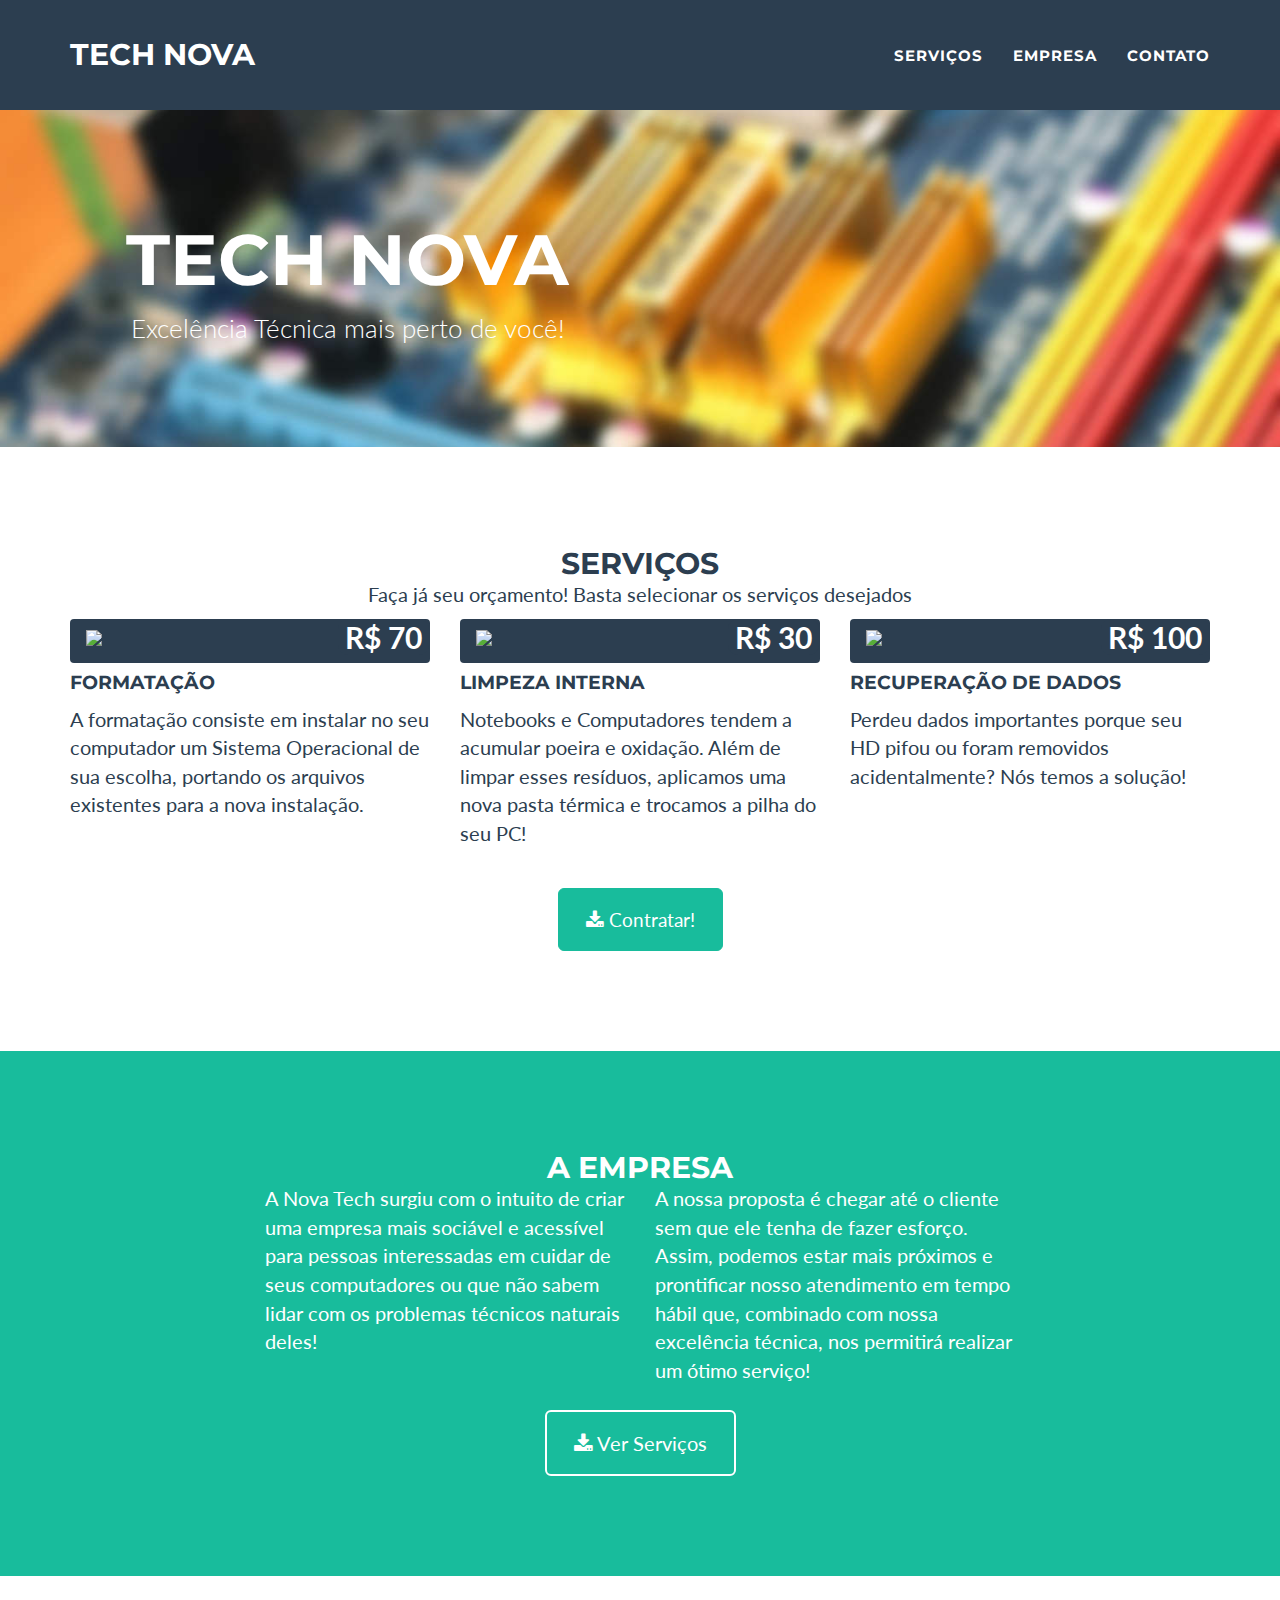
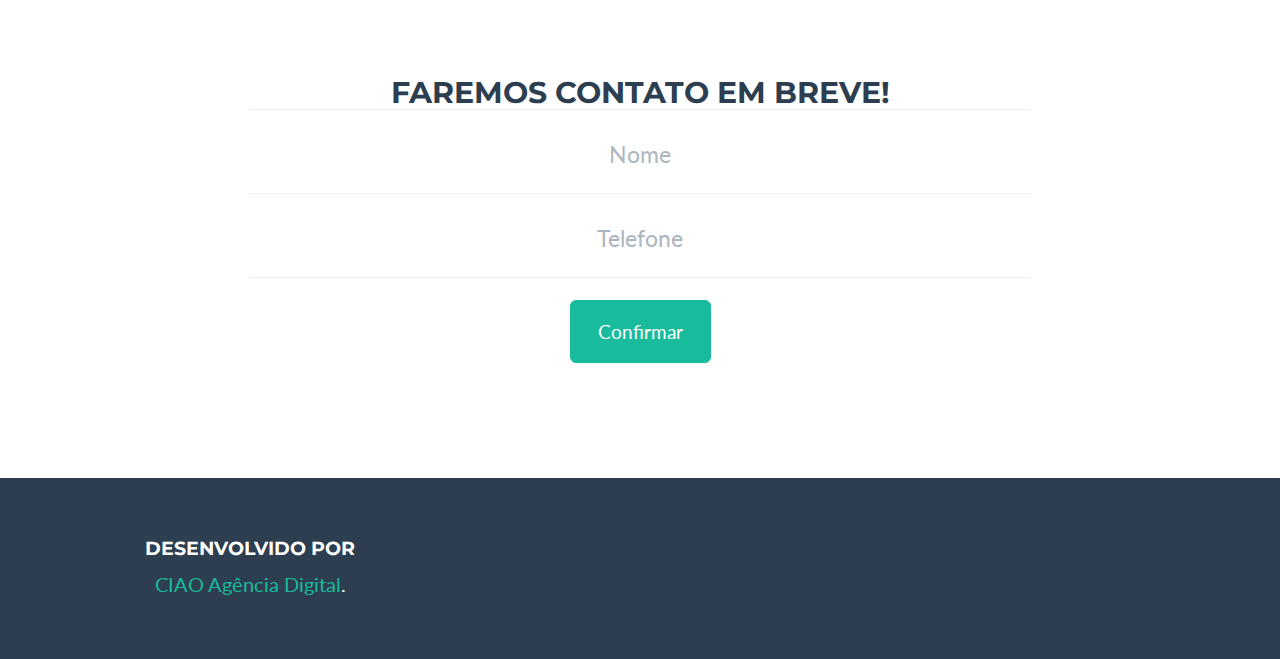
==== backup/2014/07/16/project-3/index.html @ e7b7fb6c "update" ====
<!DOCTYPE html>
<html>
    <head>
    <meta charset="utf-8">
    <meta http-equiv="X-UA-Compatible" content="IE=edge">
    <title>Recuperação de Dados</title>
    <meta name="viewport" content="width=device-width">
    <meta name="description" content="A Nova Tech surgiu com o intuito de criar uma empresa mais sociável e acessível para pessoas interessadas em cuidar de seus computadores ou que não sabem lidar com os problemas técnicos naturais deles!">
    <meta name="author" content="Natã Rafael">
    <link rel="canonical" href="https://rafaelnco.github.io/backup/2014/07/16/project-3/">
    <link rel="alternate" type="application/rss+xml" title="RSS" href="/feed.xml">
    <link rel="icon" type="image/gif" href="[data-uri]">
    <!-- Custom CSS & Bootstrap Core CSS - Uses Bootswatch Flatly Theme: http://bootswatch.com/flatly/ -->
    <link rel="stylesheet" href="/test/style.css">

    <!-- Google verification -->
    

    <!-- Bing Verification -->
    

    <!-- Custom Fonts -->
    <link rel="stylesheet" href="/test/css/font-awesome/css/font-awesome.min.css">
    <link href="//fonts.googleapis.com/css?family=Montserrat:400,700" rel="stylesheet" type="text/css">
    <link href="//fonts.googleapis.com/css?family=Lato:400,700,400italic,700italic" rel="stylesheet" type="text/css">

    <!-- HTML5 Shim and Respond.js IE8 support of HTML5 elements and media queries -->
    <!-- WARNING: Respond.js doesn't work if you view the page via file:// -->
    <!--[if lt IE 9]>
        <script src="https://oss.maxcdn.com/libs/html5shiv/3.7.0/html5shiv.js"></script>
        <script src="https://oss.maxcdn.com/libs/respond.js/1.4.2/respond.min.js"></script>
    <![endif]-->
</head>

    <body id="page-top" class="index">
       <!-- Navigation -->
    <nav class="navbar navbar-default navbar-fixed-top">
        <div class="container">
            <!-- Brand and toggle get grouped for better mobile display -->
            <div class="navbar-header page-scroll">
                <button type="button" class="navbar-toggle" data-toggle="collapse" data-target="#bs-example-navbar-collapse-1">
                    <span class="sr-only">Toggle navigation</span>
                    <span class="icon-bar"></span>
                    <span class="icon-bar"></span>
                    <span class="icon-bar"></span>
                </button>
                <a class="navbar-brand" href="#page-top">Tech Nova<span class="badge hidden">0</span></a>
            </div>

            <!-- Collect the nav links, forms, and other content for toggling -->
            <div class="collapse navbar-collapse" id="bs-example-navbar-collapse-1">
                <ul class="nav navbar-nav navbar-right">
                    <li class="hidden">
                        <a href="#page-top"></a>
                    </li>
                    <li class="page-scroll">
                        <a href="#portfolio">Serviços</a>
                    </li>
                    <li class="page-scroll">
                        <a href="#about">Empresa</a>
                    </li>
                    <li class="page-scroll">
                        <a href="#contact">Contato</a>
                    </li>
                </ul>
            </div>
            <!-- /.navbar-collapse -->
        </div>
        <!-- /.container-fluid -->
    </nav>
        <!-- Header -->
    <header>
        <div class="container">
            <div class="row">
                <div class="col-sm-6">
                    <object type="image/svg+xml" class="logo" data="img/logo.svg" alt="">
                    </object>
                    <div class="intro-text">
                        <h1 class="name">Tech Nova</h1>
                        <!-- <hr class="star-light"> -->
                        <span class="skills">Excelência Técnica mais perto de você!</span>
                    </div>
                </div>
            </div>
        </div>
    </header>
    
    <!-- Portfolio Grid Section -->
    <section id="portfolio">
        <div class="container">
            <div class="row">
                <div class="col-lg-12 text-center">
                    <h2>Serviços</h2>
                    <p>
                        Faça já seu orçamento! Basta selecionar os serviços desejados
                    </p>
                    <!-- <hr class="star-primary"> -->
                </div>
            </div>
            <div class="row">
                <div class="btn-group" data-toggle="buttons">
                    
                        <div class="col-sm-4 portfolio-item">
                            <label class="btn portfolio-link">
                                <input type="checkbox" autocomplete="off" onchange="updateBudget(this.checked,70)">
                                <img src="img/portfolio/cabin.png" class="img-responsive" alt="image-alt">
                                <span class="badge">
                                    R$ 70
                                </span>
                                <span class="badge badge-status">
                                    Selecionado
                                </span>
                            </label>
                            <h4>
                                Formatação
                            </h4>
                            <p>
                                A formatação consiste em instalar no seu computador um Sistema Operacional de sua escolha, portando os arquivos existentes para a nova instalação.
                            </p>
                        </div>
                    
                        <div class="col-sm-4 portfolio-item">
                            <label class="btn portfolio-link">
                                <input type="checkbox" autocomplete="off" onchange="updateBudget(this.checked,30)">
                                <img src="img/portfolio/cake.png" class="img-responsive" alt="image-alt">
                                <span class="badge">
                                    R$ 30
                                </span>
                                <span class="badge badge-status">
                                    Selecionado
                                </span>
                            </label>
                            <h4>
                                Limpeza Interna
                            </h4>
                            <p>
                                Notebooks e Computadores tendem a acumular poeira e oxidação. Além de limpar esses resíduos, aplicamos uma nova pasta térmica e trocamos a pilha do seu PC!
                            </p>
                        </div>
                    
                        <div class="col-sm-4 portfolio-item">
                            <label class="btn portfolio-link">
                                <input type="checkbox" autocomplete="off" onchange="updateBudget(this.checked,100)">
                                <img src="img/portfolio/circus.png" class="img-responsive" alt="image-alt">
                                <span class="badge">
                                    R$ 100
                                </span>
                                <span class="badge badge-status">
                                    Selecionado
                                </span>
                            </label>
                            <h4>
                                Recuperação de Dados
                            </h4>
                            <p>
                                Perdeu dados importantes porque seu HD pifou ou foram removidos acidentalmente? Nós temos a solução!
                            </p>
                        </div>
                    
                </div>
            </div>
                <div class="col-lg-8 col-lg-offset-2 text-center page-scroll">
                    <a href="#contact" class="btn btn-lg btn-success">
                        <i class="fa fa-download"></i> Contratar!
                    </a>
                </div>
        </div>
    </section>
     <!-- About Section -->
    <section class="success" id="about">
        <div class="container">
            <div class="row">
                <div class="col-lg-12 text-center">
                    <h2>A Empresa</h2>
                    <!-- <hr class="star-light"> -->
                </div>
            </div>
            <div class="row">
                <div class="col-lg-4 col-lg-offset-2">
                    <p>A Nova Tech surgiu com o intuito de criar uma empresa mais sociável e acessível para pessoas interessadas em cuidar de seus computadores ou que não sabem lidar com os problemas técnicos naturais deles!</p>
                </div>
                <div class="col-lg-4">
                    <p>A nossa proposta é chegar até o cliente sem que ele tenha de fazer esforço. Assim, podemos estar mais próximos e prontificar nosso atendimento em tempo hábil que, combinado com nossa excelência técnica, nos permitirá realizar um ótimo serviço!</p>
                </div>
                <div class="col-lg-8 col-lg-offset-2 text-center  page-scroll">
                    <a href="#portfolio" class="btn btn-lg btn-outline">
                        <i class="fa fa-download"></i> Ver Serviços
                    </a>
                </div>
            </div>
        </div>
    </section>

    
     <!-- Contact Section -->
    <section id="contact">
        <div class="container">
            <div class="row">
                <div class="col-lg-12 text-center">
                    <h2>Faremos contato em breve!</h2>
                    <!-- <hr class="star-primary"> -->
                </div>
            </div>
            <div class="row">
                <div class="col-lg-8 col-lg-offset-2">
                    <!-- To configure the contact form email address, go to mail/contact_me.php and update the email address in the PHP file on line 19. -->
                    <!-- The form should work on most web servers, but if the form is not working you may need to configure your web server differently. -->
                    <form name="sentMessage" id="contactForm" novalidate>
                        <div class="row control-group">
                            <div class="form-group col-xs-12 floating-label-form-group controls">
                                <label>Nome</label>
                                <input type="text" class="form-control" placeholder="Nome" id="name" required data-validation-required-message="Por favor, informe seu nome">
                                <p class="help-block text-danger"></p>
                            </div>
                        </div>
                        <!-- <div class="row control-group">
                            <div class="form-group col-xs-12 floating-label-form-group controls">
                                <label>Email Address</label>
                                <input type="email" class="form-control" placeholder="Email Address" id="email" required data-validation-required-message="Please enter your email address.">
                                <p class="help-block text-danger"></p>
                            </div>
                        </div> -->
                        <div class="row control-group">
                            <div class="form-group col-xs-12 floating-label-form-group controls">
                                <label>Telefone</label>
                                <input type="tel" class="form-control" placeholder="Telefone" id="phone" required data-validation-required-message="Por favor, informe seu número de telefone">
                                <p class="help-block text-danger"></p>
                            </div>
                        </div>
                        <!-- <div class="row control-group">
                            <div class="form-group col-xs-12 floating-label-form-group controls">
                                <label>Message</label>
                                <textarea rows="5" class="form-control" placeholder="Message" id="message" required data-validation-required-message="Please enter a message."></textarea>
                                <p class="help-block text-danger"></p>
                            </div>
                        </div> -->
                        <br>
                        <div id="success"></div>
                        <div class="row">
                            <div class="form-group col-xs-12">
                                <button type="submit" class="btn btn-success btn-lg">Confirmar</button>
                            </div>
                        </div>
                    </form>
                </div>
            </div>
        </div>
    </section>
    

        <!-- Footer -->
    <footer class="text-center">
        <div class="footer-above">
            <div class="container">
                <div class="row">
                    <!-- <div class="footer-col col-md-4">
                        <h3></h3>
                        <p>
                            
                        </p>
                    </div> -->
                    <!-- <div class="footer-col col-md-4">
                        <h3></h3>
                        <ul class="list-inline">
                            
                        </ul>
                    </div> -->
                    <div class="footer-col col-md-4">
                        <h4>Desenvolvido por</h4>
                        <p><a href="http://ciaoagenciadigital.com">CIAO Agência Digital</a>.</p>
                    </div>
                </div>
            </div>
        </div>
        <!-- <div class="footer-below">
            <div class="container">
                <div class="row">
                    <div class="col-lg-12">
                        Copyright &copy;  2016
                    </div>
                </div>
            </div>
        </div> -->
    </footer>

    <!-- Scroll to Top Button (Only visible on small and extra-small screen sizes) -->
    <div class="scroll-top page-scroll visible-xs visible-sm">
        <a class="btn btn-primary" href="#page-top">
            <i class="fa fa-chevron-up"></i>
        </a>
    </div>

     <!-- Portfolio Modals -->
 
    <div class="portfolio-modal modal fade" id="portfolioModal-1" tabindex="-1" role="dialog" aria-hidden="true">
        <div class="modal-content">
            <div class="close-modal" data-dismiss="modal">
                <div class="lr">
                    <div class="rl">
                    </div>
                </div>
            </div>
            <div class="container">
                <div class="row">
                    <div class="col-lg-8 col-lg-offset-2">
                        <div class="modal-body">
                            <h2>Formatação</h2>
                            <hr class="star-primary">
                            <img src="img/portfolio/cabin.png" class="img-responsive img-centered" alt="image-alt">
                            <p>A formatação consiste em instalar no seu computador um Sistema Operacional de sua escolha, portando os arquivos existentes para a nova instalação.</p>
                            <ul class="list-inline item-details">
                                <li>Client:
                                    <strong><a href="http://startbootstrap.com">Start Bootstrap</a>
                                    </strong>
                                </li>
                                <li>Date:
                                    <strong><a href="http://startbootstrap.com">April 2014</a>
                                    </strong>
                                </li>
                                <li>Service:
                                    <strong><a href="http://startbootstrap.com">Web Development</a>
                                    </strong>
                                </li>
                            </ul>
                            <button type="button" class="btn btn-default" data-dismiss="modal"><i class="fa fa-times"></i> Close</button>
                        </div>
                    </div>
                </div>
            </div>
        </div>
    </div>

    <div class="portfolio-modal modal fade" id="portfolioModal-2" tabindex="-1" role="dialog" aria-hidden="true">
        <div class="modal-content">
            <div class="close-modal" data-dismiss="modal">
                <div class="lr">
                    <div class="rl">
                    </div>
                </div>
            </div>
            <div class="container">
                <div class="row">
                    <div class="col-lg-8 col-lg-offset-2">
                        <div class="modal-body">
                            <h2>Limpeza Interna</h2>
                            <hr class="star-primary">
                            <img src="img/portfolio/cake.png" class="img-responsive img-centered" alt="image-alt">
                            <p>Notebooks e Computadores tendem a acumular poeira e oxidação. Além de limpar esses resíduos, aplicamos uma nova pasta térmica e trocamos a pilha do seu PC!</p>
                            <ul class="list-inline item-details">
                                <li>Client:
                                    <strong><a href="http://startbootstrap.com">Start Bootstrap</a>
                                    </strong>
                                </li>
                                <li>Date:
                                    <strong><a href="http://startbootstrap.com">April 2014</a>
                                    </strong>
                                </li>
                                <li>Service:
                                    <strong><a href="http://startbootstrap.com">Web Development</a>
                                    </strong>
                                </li>
                            </ul>
                            <button type="button" class="btn btn-default" data-dismiss="modal"><i class="fa fa-times"></i> Close</button>
                        </div>
                    </div>
                </div>
            </div>
        </div>
    </div>

    <div class="portfolio-modal modal fade" id="portfolioModal-3" tabindex="-1" role="dialog" aria-hidden="true">
        <div class="modal-content">
            <div class="close-modal" data-dismiss="modal">
                <div class="lr">
                    <div class="rl">
                    </div>
                </div>
            </div>
            <div class="container">
                <div class="row">
                    <div class="col-lg-8 col-lg-offset-2">
                        <div class="modal-body">
                            <h2>Recuperação de Dados</h2>
                            <hr class="star-primary">
                            <img src="img/portfolio/circus.png" class="img-responsive img-centered" alt="image-alt">
                            <p>Perdeu dados importantes porque seu HD pifou ou foram removidos acidentalmente? Nós temos a solução!</p>
                            <ul class="list-inline item-details">
                                <li>Client:
                                    <strong><a href="http://startbootstrap.com">Start Bootstrap</a>
                                    </strong>
                                </li>
                                <li>Date:
                                    <strong><a href="http://startbootstrap.com">April 2014</a>
                                    </strong>
                                </li>
                                <li>Service:
                                    <strong><a href="http://startbootstrap.com">Backup</a>
                                    </strong>
                                </li>
                            </ul>
                            <button type="button" class="btn btn-default" data-dismiss="modal"><i class="fa fa-times"></i> Close</button>
                        </div>
                    </div>
                </div>
            </div>
        </div>
    </div>

     <!-- jQuery Version 1.11.0a -->
    <script src="/test/js/jquery-1.11.0.js "></script>

    <!-- Bootstrap Core JavaScript -->
    <script src="/test/js/bootstrap.min.js "></script>

    <!-- Plugin JavaScript -->
    <script src="/test/js/jquery.easing.min.js "></script>
    <script src="/test/js/classie.js "></script>
    <script src="/test/js/cbpAnimatedHeader.js "></script>

    <!-- Contact Form JavaScript -->
    <script src="/test/js/jqBootstrapValidation.js "></script>
    
    <script src="/test/js/contact_me_static.js "></script>
    

    <!-- Custom Theme JavaScript -->
    <script src="/test/js/freelancer.js "></script>

    

    </body>
</html>
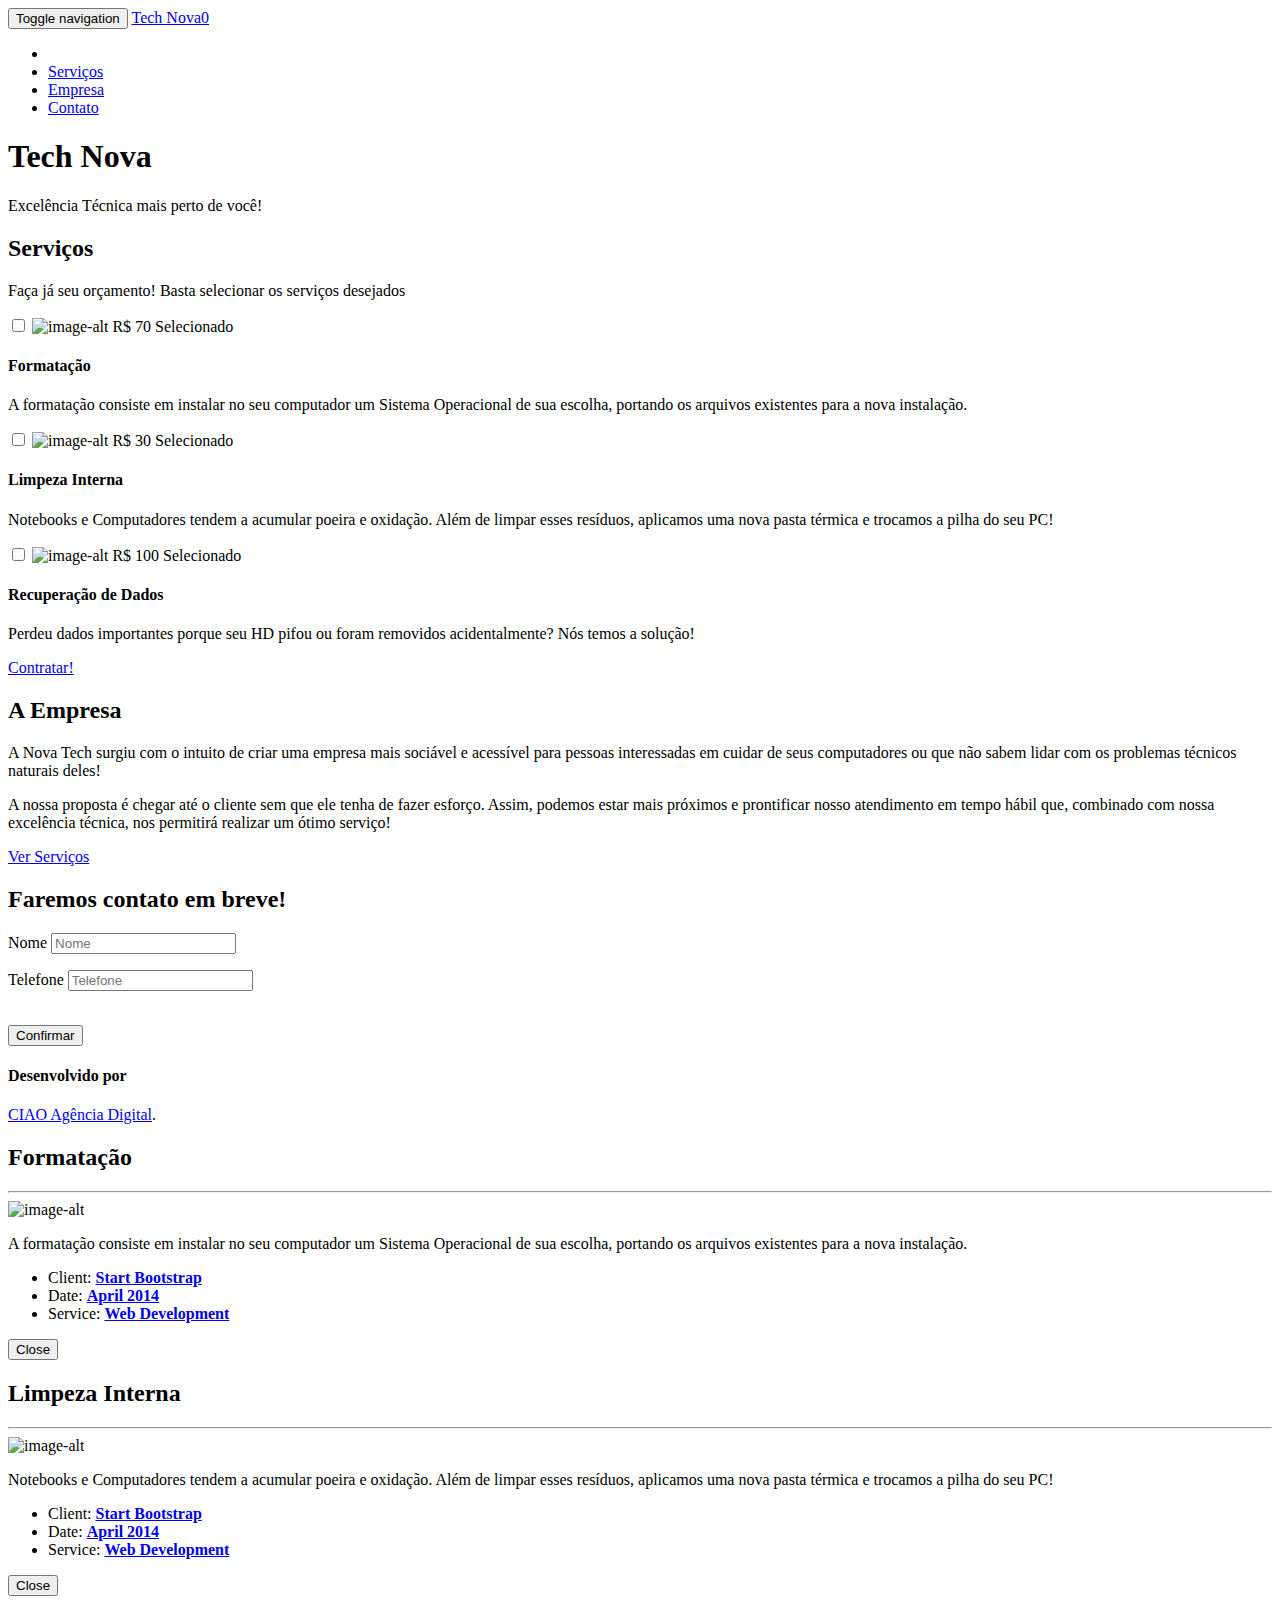
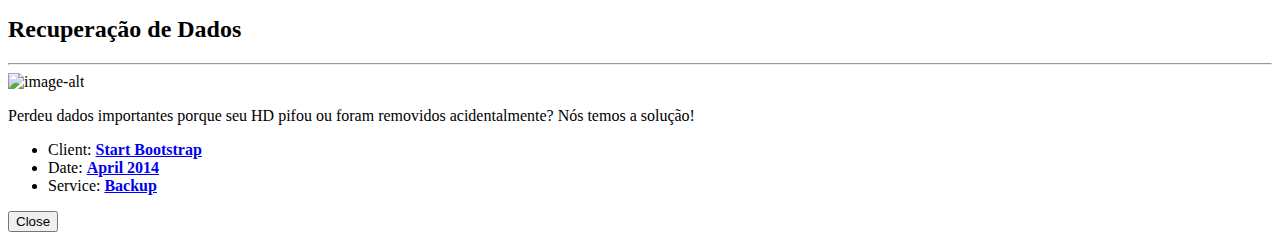
==== commit e7b8089b: "update" ====
--- a/backup/2014/07/16/project-3/index.html
+++ b/backup/2014/07/16/project-3/index.html
@@ -21,7 +21,7 @@
         tOLFP7MH6+WcEfQLfij//DCR9Fld4c7ELcCQObgmqivctJz1ipwQNfhVHqVHXkvpl7Fr4hprvVFs
         jWg/BhI2vghuSXuvVpOl0rIjswR3sVjK1N9plJF1XmqvXQAAAABJRU5ErkJggg==">
     <!-- Custom CSS & Bootstrap Core CSS - Uses Bootswatch Flatly Theme: http://bootswatch.com/flatly/ -->
-    <link rel="stylesheet" href="/test/style.css">
+    <link rel="stylesheet" href="style.css">
 
     <!-- Google verification -->
     
@@ -30,7 +30,7 @@
     
 
     <!-- Custom Fonts -->
-    <link rel="stylesheet" href="/test/css/font-awesome/css/font-awesome.min.css">
+    <link rel="stylesheet" href="css/font-awesome/css/font-awesome.min.css">
     <link href="//fonts.googleapis.com/css?family=Montserrat:400,700" rel="stylesheet" type="text/css">
     <link href="//fonts.googleapis.com/css?family=Lato:400,700,400italic,700italic" rel="stylesheet" type="text/css">
 
@@ -417,24 +417,24 @@
     </div>
 
      <!-- jQuery Version 1.11.0a -->
-    <script src="/test/js/jquery-1.11.0.js "></script>
+    <script src="js/jquery-1.11.0.js "></script>
 
     <!-- Bootstrap Core JavaScript -->
-    <script src="/test/js/bootstrap.min.js "></script>
+    <script src="js/bootstrap.min.js "></script>
 
     <!-- Plugin JavaScript -->
-    <script src="/test/js/jquery.easing.min.js "></script>
-    <script src="/test/js/classie.js "></script>
-    <script src="/test/js/cbpAnimatedHeader.js "></script>
+    <script src="js/jquery.easing.min.js "></script>
+    <script src="js/classie.js "></script>
+    <script src="js/cbpAnimatedHeader.js "></script>
 
     <!-- Contact Form JavaScript -->
-    <script src="/test/js/jqBootstrapValidation.js "></script>
-    
-    <script src="/test/js/contact_me_static.js "></script>
+    <script src="js/jqBootstrapValidation.js "></script>
+    
+    <script src="js/contact_me_static.js "></script>
     
 
     <!-- Custom Theme JavaScript -->
-    <script src="/test/js/freelancer.js "></script>
+    <script src="js/freelancer.js "></script>
 
     
 
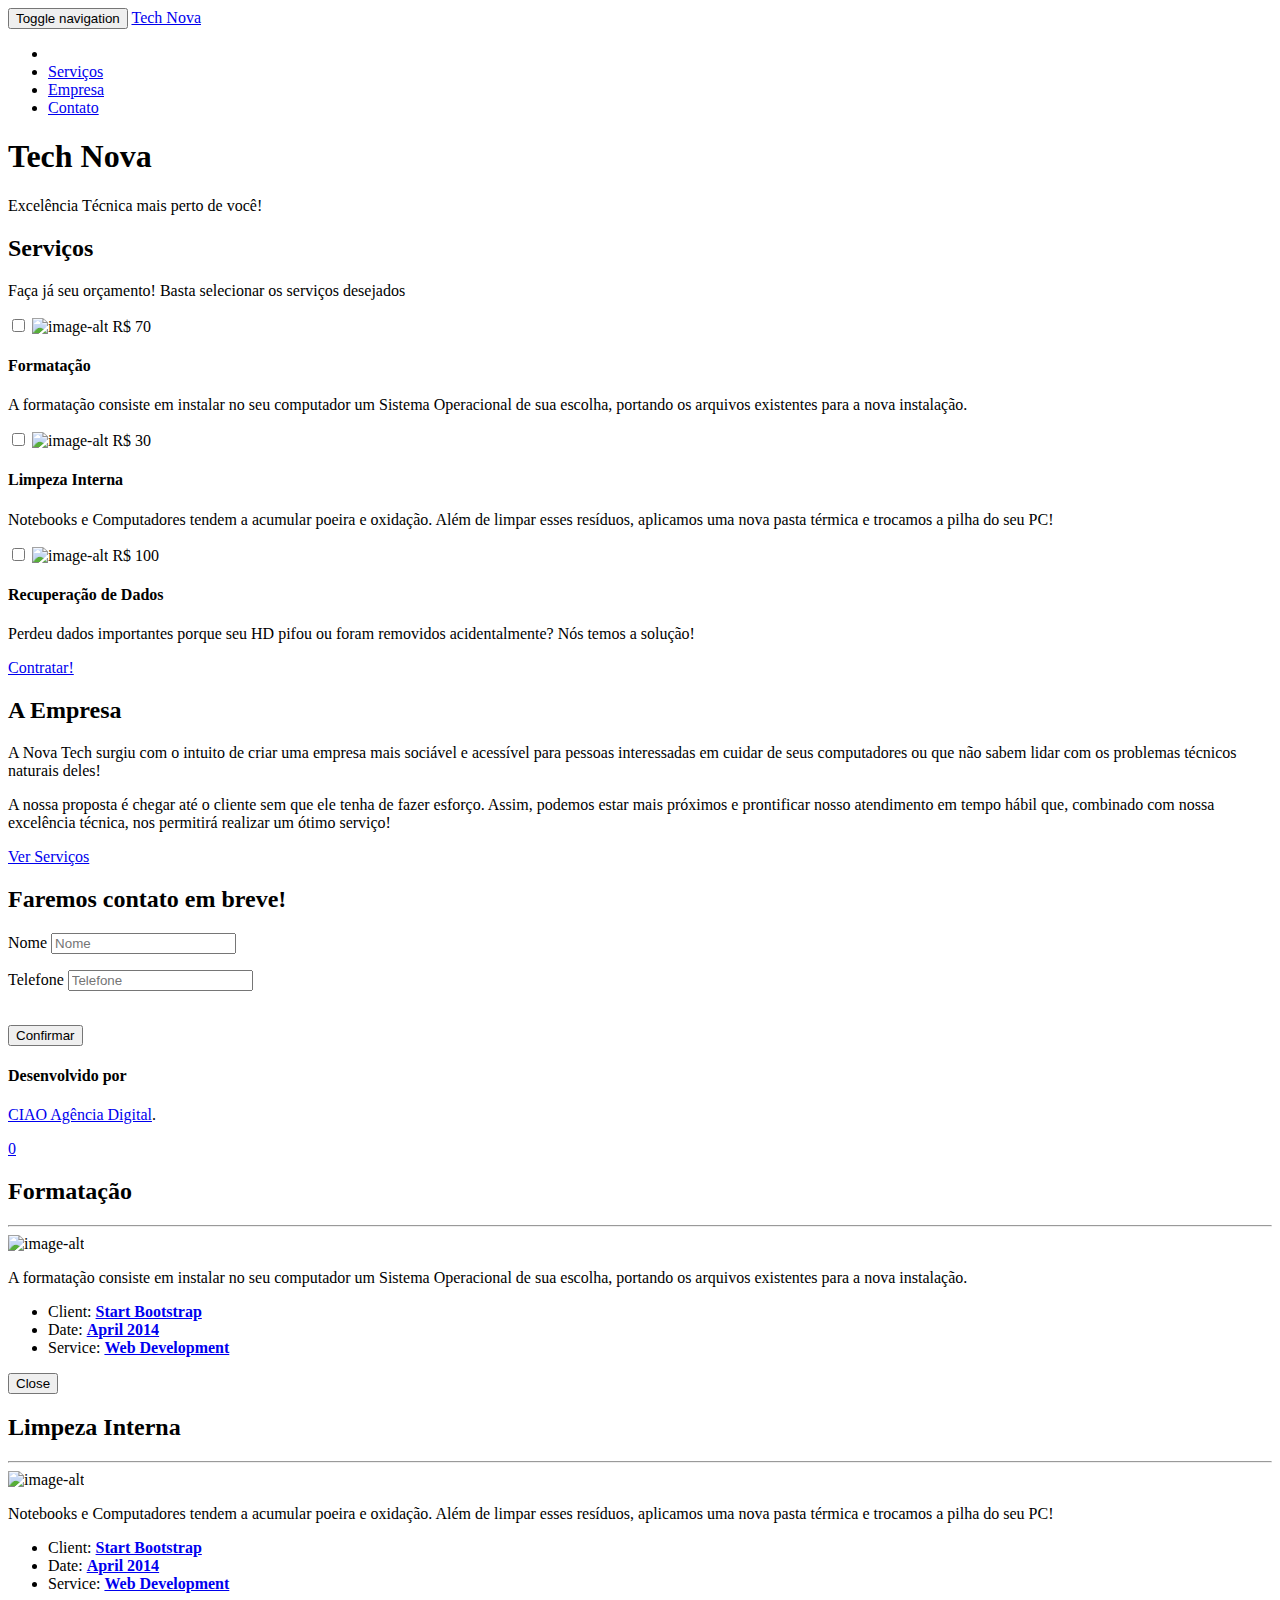
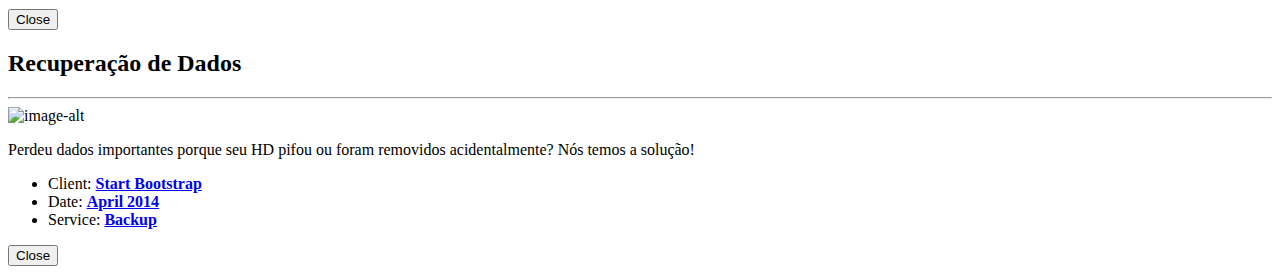
==== commit cb2185db: "update" ====
--- a/backup/2014/07/16/project-3/index.html
+++ b/backup/2014/07/16/project-3/index.html
@@ -54,7 +54,7 @@
                     <span class="icon-bar"></span>
                     <span class="icon-bar"></span>
                 </button>
-                <a class="navbar-brand" href="#page-top">Tech Nova<span class="badge hidden">0</span></a>
+                <a class="navbar-brand" href="#page-top">Tech Nova</a>
             </div>
 
             <!-- Collect the nav links, forms, and other content for toggling -->
@@ -118,7 +118,7 @@
                                     R$ 70
                                 </span>
                                 <span class="badge badge-status">
-                                    Selecionado
+                                    <i class="fa fa-check"></i>
                                 </span>
                             </label>
                             <h4>
@@ -137,7 +137,7 @@
                                     R$ 30
                                 </span>
                                 <span class="badge badge-status">
-                                    Selecionado
+                                    <i class="fa fa-check"></i>
                                 </span>
                             </label>
                             <h4>
@@ -156,7 +156,7 @@
                                     R$ 100
                                 </span>
                                 <span class="badge badge-status">
-                                    Selecionado
+                                    <i class="fa fa-check"></i>
                                 </span>
                             </label>
                             <h4>
@@ -294,9 +294,10 @@
     </footer>
 
     <!-- Scroll to Top Button (Only visible on small and extra-small screen sizes) -->
-    <div class="scroll-top page-scroll visible-xs visible-sm">
-        <a class="btn btn-primary" href="#page-top">
-            <i class="fa fa-chevron-up"></i>
+    <div class="scroll-top page-scroll budget hidden">
+        <a class="btn btn-primary" href="#portfolio">
+            <i class="fa fa-shopping-cart"></i>
+            <span class="budget-text">0</span>
         </a>
     </div>
 
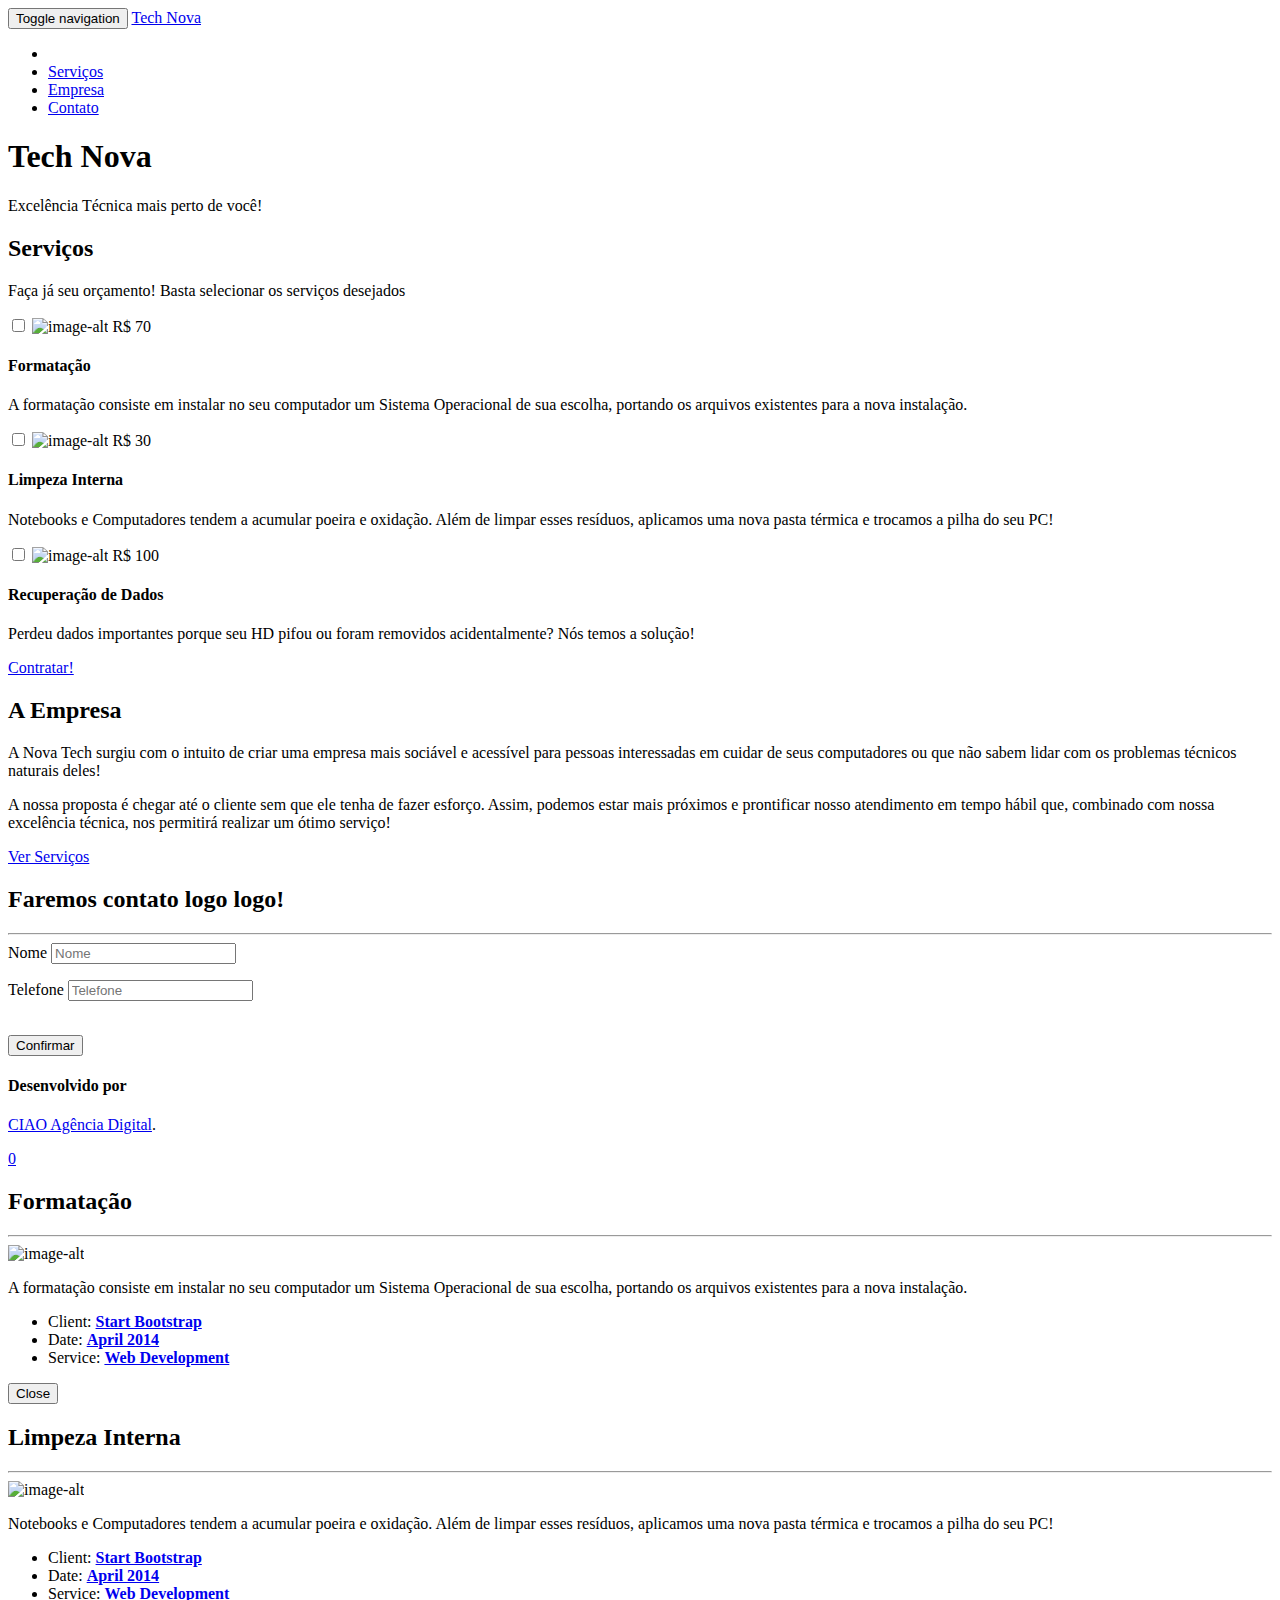
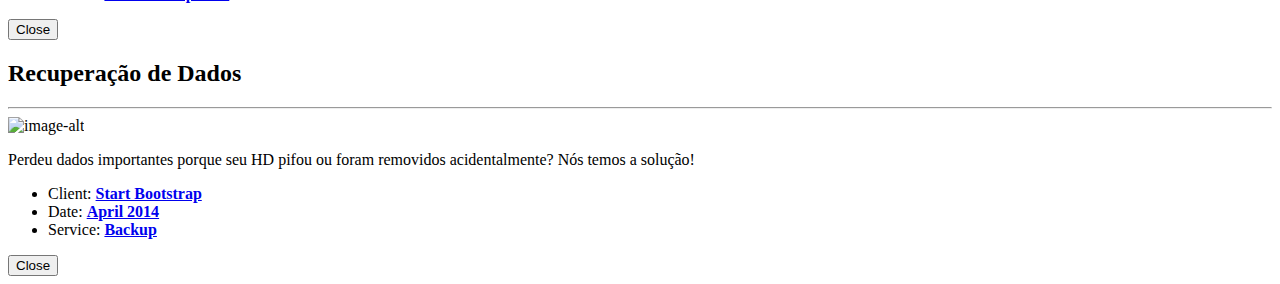
==== commit 0a9a31f3: "update" ====
--- a/backup/2014/07/16/project-3/index.html
+++ b/backup/2014/07/16/project-3/index.html
@@ -82,7 +82,7 @@
     <header>
         <div class="container">
             <div class="row">
-                <div class="col-sm-6">
+                <div class="col-sm-12">
                     <object type="image/svg+xml" class="logo" data="img/logo.svg" alt="">
                     </object>
                     <div class="intro-text">
@@ -207,55 +207,45 @@
         <div class="container">
             <div class="row">
                 <div class="col-lg-12 text-center">
-                    <h2>Faremos contato em breve!</h2>
-                    <!-- <hr class="star-primary"> -->
+                    <h2>Faremos contato logo logo!</h2>
+                    <hr class="star-primary">
                 </div>
             </div>
             <div class="row">
                 <div class="col-lg-8 col-lg-offset-2">
                     <!-- To configure the contact form email address, go to mail/contact_me.php and update the email address in the PHP file on line 19. -->
                     <!-- The form should work on most web servers, but if the form is not working you may need to configure your web server differently. -->
-                    <form name="sentMessage" id="contactForm" novalidate>
+                    <form name="sentMessage" id="contactForm" method="POST" target="actioniframe"
+                    novalidate action="https://formspree.io/contato@novatech.ml">
                         <div class="row control-group">
                             <div class="form-group col-xs-12 floating-label-form-group controls">
                                 <label>Nome</label>
-                                <input type="text" class="form-control" placeholder="Nome" id="name" required data-validation-required-message="Por favor, informe seu nome">
+                                <input type="text" name="name" class="form-control" placeholder="Nome" id="name" required data-validation-required-message="Por favor, informe seu nome">
                                 <p class="help-block text-danger"></p>
                             </div>
                         </div>
-                        <!-- <div class="row control-group">
-                            <div class="form-group col-xs-12 floating-label-form-group controls">
-                                <label>Email Address</label>
-                                <input type="email" class="form-control" placeholder="Email Address" id="email" required data-validation-required-message="Please enter your email address.">
-                                <p class="help-block text-danger"></p>
-                            </div>
-                        </div> -->
                         <div class="row control-group">
                             <div class="form-group col-xs-12 floating-label-form-group controls">
                                 <label>Telefone</label>
-                                <input type="tel" class="form-control" placeholder="Telefone" id="phone" required data-validation-required-message="Por favor, informe seu número de telefone">
+                                <input type="tel" name="_replyto" class="form-control" placeholder="Telefone" id="phone" required data-validation-required-message="Por favor, informe seu número de telefone">
                                 <p class="help-block text-danger"></p>
                             </div>
                         </div>
-                        <!-- <div class="row control-group">
-                            <div class="form-group col-xs-12 floating-label-form-group controls">
-                                <label>Message</label>
-                                <textarea rows="5" class="form-control" placeholder="Message" id="message" required data-validation-required-message="Please enter a message."></textarea>
-                                <p class="help-block text-danger"></p>
-                            </div>
-                        </div> -->
                         <br>
-                        <div id="success"></div>
                         <div class="row">
                             <div class="form-group col-xs-12">
                                 <button type="submit" class="btn btn-success btn-lg">Confirmar</button>
                             </div>
                         </div>
                     </form>
+                    <iframe name="actioniframe" style="display: none"  onload="send('Suas informações foram enviadas! Entraremos em contato em breve!')"></iframe>
                 </div>
             </div>
         </div>
     </section>
+
+
+    <div id="alerts"></div>
     
 
         <!-- Footer -->
@@ -275,7 +265,7 @@
                             
                         </ul>
                     </div> -->
-                    <div class="footer-col col-md-4">
+                    <div class="footer-col col-md-12">
                         <h4>Desenvolvido por</h4>
                         <p><a href="http://ciaoagenciadigital.com">CIAO Agência Digital</a>.</p>
                     </div>
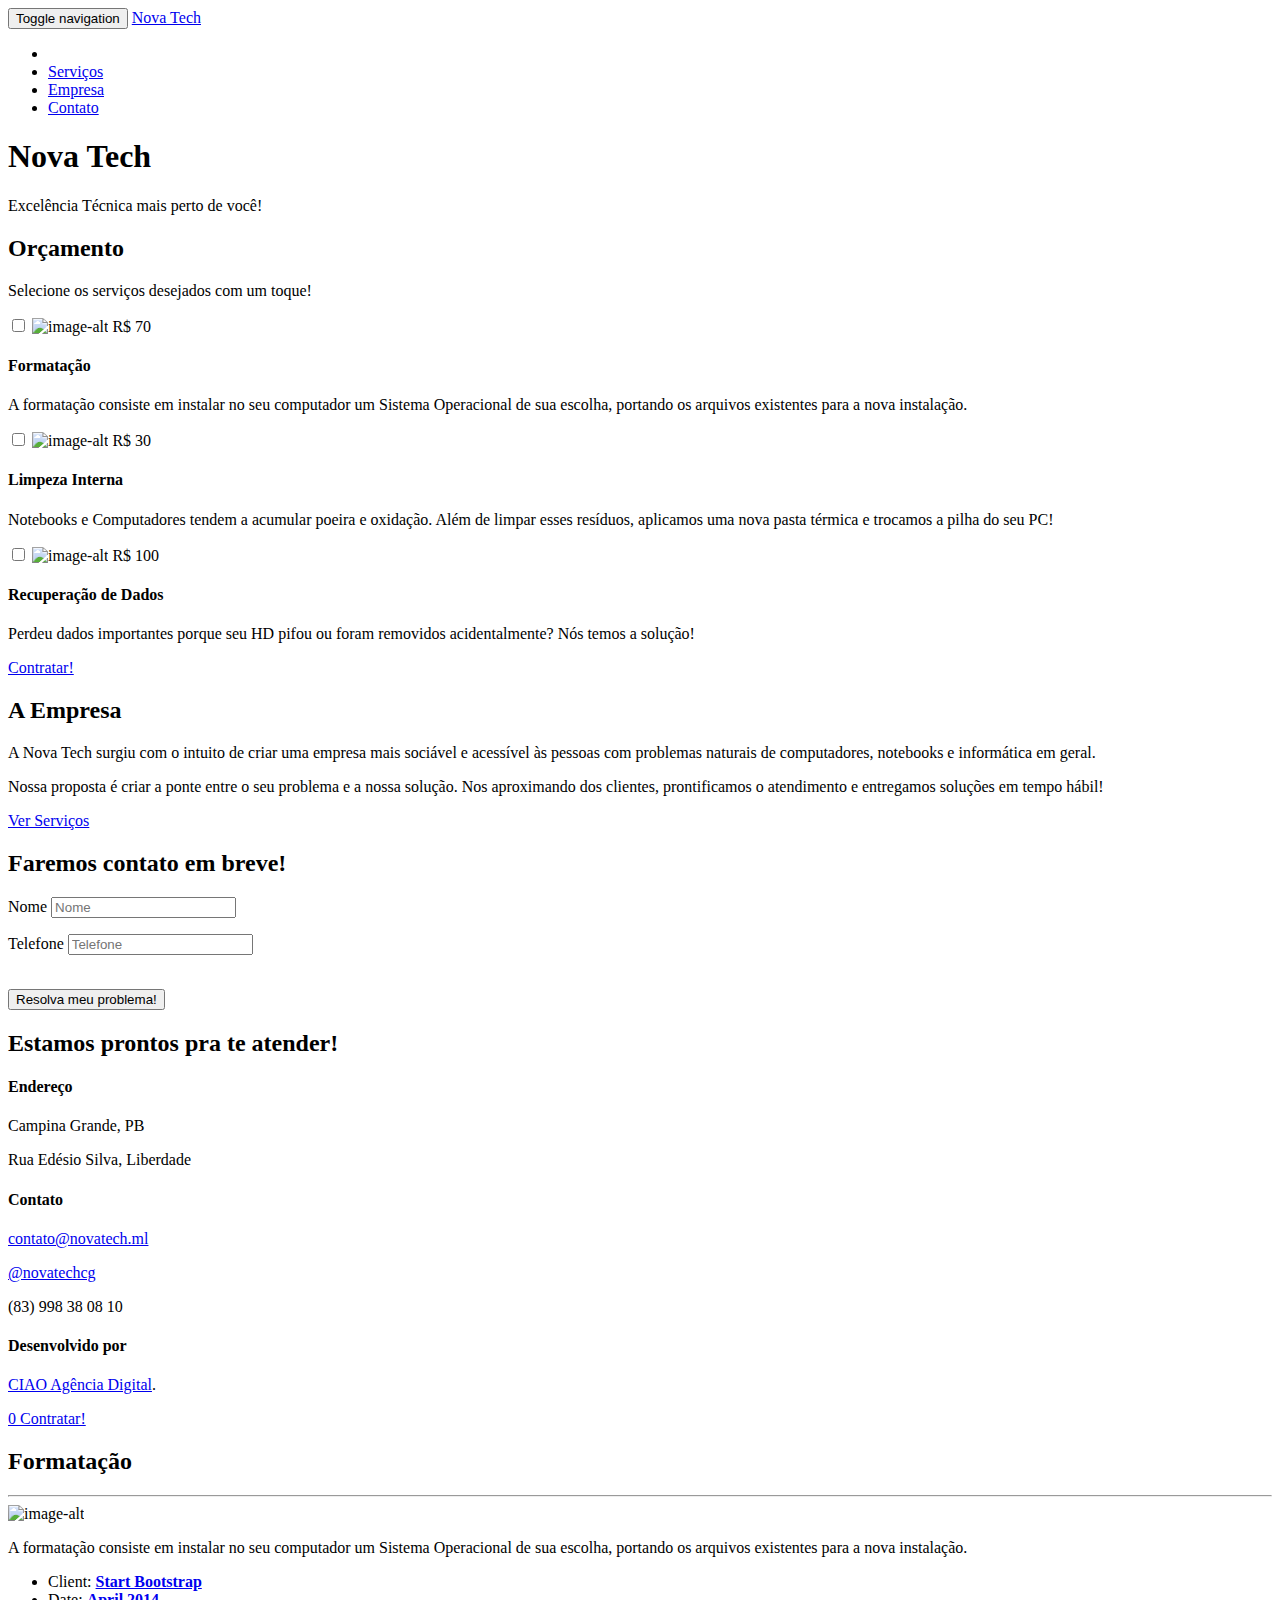
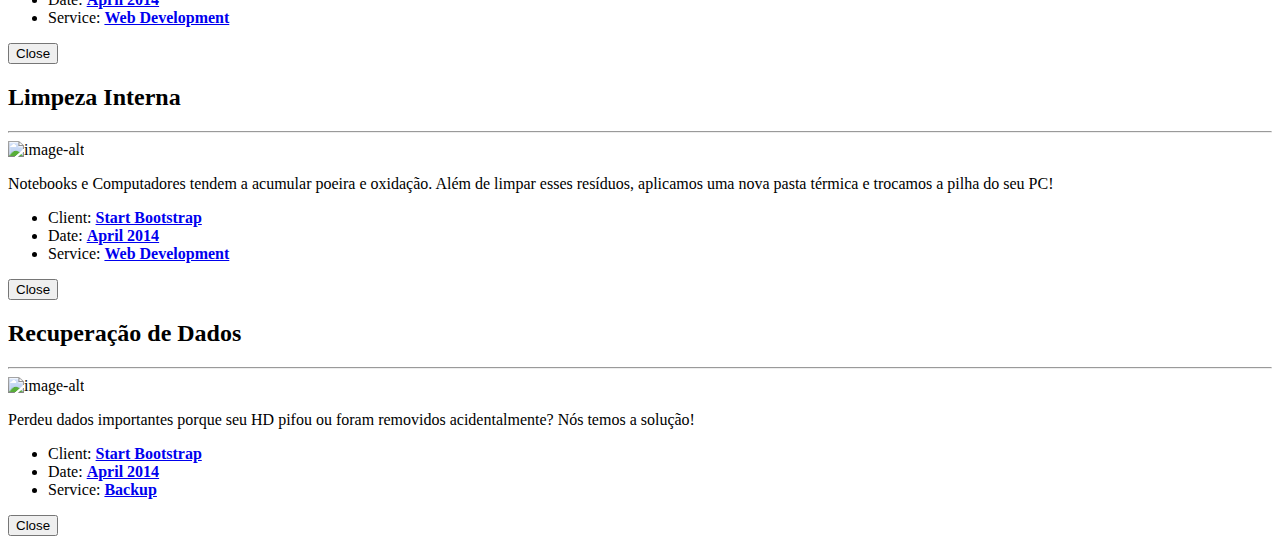
==== commit 79bb637e: "+maps, +info, +icons" ====
--- a/backup/2014/07/16/project-3/index.html
+++ b/backup/2014/07/16/project-3/index.html
@@ -6,8 +6,8 @@
     <title>Recuperação de Dados</title>
     <meta name="viewport" content="width=device-width">
     <meta name="description" content="A Nova Tech surgiu com o intuito de criar uma empresa mais sociável e acessível para pessoas interessadas em cuidar de seus computadores ou que não sabem lidar com os problemas técnicos naturais deles!">
-    <meta name="author" content="Natã Rafael">
-    <link rel="canonical" href="https://rafaelnco.github.io/backup/2014/07/16/project-3/">
+    <meta name="author" content="Natã Rafael @ CIAO Agência Digital">
+    <link rel="canonical" href="http://www.novatech.ml/backup/2014/07/16/project-3/">
     <link rel="alternate" type="application/rss+xml" title="RSS" href="/feed.xml">
     <link rel="icon" type="image/gif" href="[data-uri]
         [base64]
@@ -54,7 +54,7 @@
                     <span class="icon-bar"></span>
                     <span class="icon-bar"></span>
                 </button>
-                <a class="navbar-brand" href="#page-top">Tech Nova</a>
+                <a class="navbar-brand" href="#page-top">Nova Tech</a>
             </div>
 
             <!-- Collect the nav links, forms, and other content for toggling -->
@@ -86,7 +86,7 @@
                     <object type="image/svg+xml" class="logo" data="img/logo.svg" alt="">
                     </object>
                     <div class="intro-text">
-                        <h1 class="name">Tech Nova</h1>
+                        <h1 class="name">Nova Tech</h1>
                         <!-- <hr class="star-light"> -->
                         <span class="skills">Excelência Técnica mais perto de você!</span>
                     </div>
@@ -100,9 +100,9 @@
         <div class="container">
             <div class="row">
                 <div class="col-lg-12 text-center">
-                    <h2>Serviços</h2>
+                    <h2>Orçamento</h2>
                     <p>
-                        Faça já seu orçamento! Basta selecionar os serviços desejados
+                        Selecione os serviços desejados com um toque!
                     </p>
                     <!-- <hr class="star-primary"> -->
                 </div>
@@ -171,7 +171,7 @@
             </div>
                 <div class="col-lg-8 col-lg-offset-2 text-center page-scroll">
                     <a href="#contact" class="btn btn-lg btn-success">
-                        <i class="fa fa-download"></i> Contratar!
+                        <i class="fa fa-rocket"></i> Contratar!
                     </a>
                 </div>
         </div>
@@ -187,14 +187,14 @@
             </div>
             <div class="row">
                 <div class="col-lg-4 col-lg-offset-2">
-                    <p>A Nova Tech surgiu com o intuito de criar uma empresa mais sociável e acessível para pessoas interessadas em cuidar de seus computadores ou que não sabem lidar com os problemas técnicos naturais deles!</p>
+                    <p>A Nova Tech surgiu com o intuito de criar uma empresa mais sociável e acessível às pessoas com problemas naturais de computadores, notebooks e informática em geral.</p>
                 </div>
                 <div class="col-lg-4">
-                    <p>A nossa proposta é chegar até o cliente sem que ele tenha de fazer esforço. Assim, podemos estar mais próximos e prontificar nosso atendimento em tempo hábil que, combinado com nossa excelência técnica, nos permitirá realizar um ótimo serviço!</p>
+                    <p>Nossa proposta é criar a ponte entre o seu problema e a nossa solução. Nos aproximando dos clientes, prontificamos o atendimento e entregamos soluções em tempo hábil!</p>
                 </div>
                 <div class="col-lg-8 col-lg-offset-2 text-center  page-scroll">
                     <a href="#portfolio" class="btn btn-lg btn-outline">
-                        <i class="fa fa-download"></i> Ver Serviços
+                        <i class="fa fa-search"></i> Ver Serviços
                     </a>
                 </div>
             </div>
@@ -207,8 +207,7 @@
         <div class="container">
             <div class="row">
                 <div class="col-lg-12 text-center">
-                    <h2>Faremos contato logo logo!</h2>
-                    <hr class="star-primary">
+                    <h2>Faremos contato em breve!</h2>
                 </div>
             </div>
             <div class="row">
@@ -234,7 +233,7 @@
                         <br>
                         <div class="row">
                             <div class="form-group col-xs-12">
-                                <button type="submit" class="btn btn-success btn-lg">Confirmar</button>
+                                <button type="submit" class="btn btn-success btn-lg">Resolva meu problema!</button>
                             </div>
                         </div>
                     </form>
@@ -247,6 +246,34 @@
 
     <div id="alerts"></div>
     
+
+    <section id="maps">
+            <div id="map"></div>
+</section>
+    
+<section id="info">
+    <div class="container">
+        <div class="row">
+            <div class="col-lg-12 text-center">
+                <h2>Estamos prontos pra te atender!</h2>
+            </div>
+        </div>
+        <div class="row text-center">
+            <div class="col-sm-4 col-sm-offset-2">
+                <h4>Endereço</h4>
+                <p>Campina Grande, PB</p>
+                <p>Rua Edésio Silva, Liberdade</p>
+            </div>
+            <div class="col-sm-4">
+                <h4>Contato</h4>
+                <p><a href="mailto:contato@novatech.ml">contato@novatech.ml</a></p>
+                <p><a href="www.fb.com/novatechcg">@novatechcg</a></p>
+                <p>(83) 998 38 08 10</p>
+            </div>
+        </div>
+    </div>
+</section>
+
 
         <!-- Footer -->
     <footer class="text-center">
@@ -285,9 +312,10 @@
 
     <!-- Scroll to Top Button (Only visible on small and extra-small screen sizes) -->
     <div class="scroll-top page-scroll budget hidden">
-        <a class="btn btn-primary" href="#portfolio">
+        <a class="btn btn-primary" href="#contact">
             <i class="fa fa-shopping-cart"></i>
             <span class="budget-text">0</span>
+             Contratar!
         </a>
     </div>
 
@@ -424,6 +452,11 @@
     <script src="js/contact_me_static.js "></script>
     
 
+
+    <script async defer
+      src="https://maps.googleapis.com/maps/api/js?key=AIzaSyAD00hEZVLLLw0OGrBSWZV515j8IinCbe8&callback=initMap">
+    </script>
+
     <!-- Custom Theme JavaScript -->
     <script src="js/freelancer.js "></script>
 
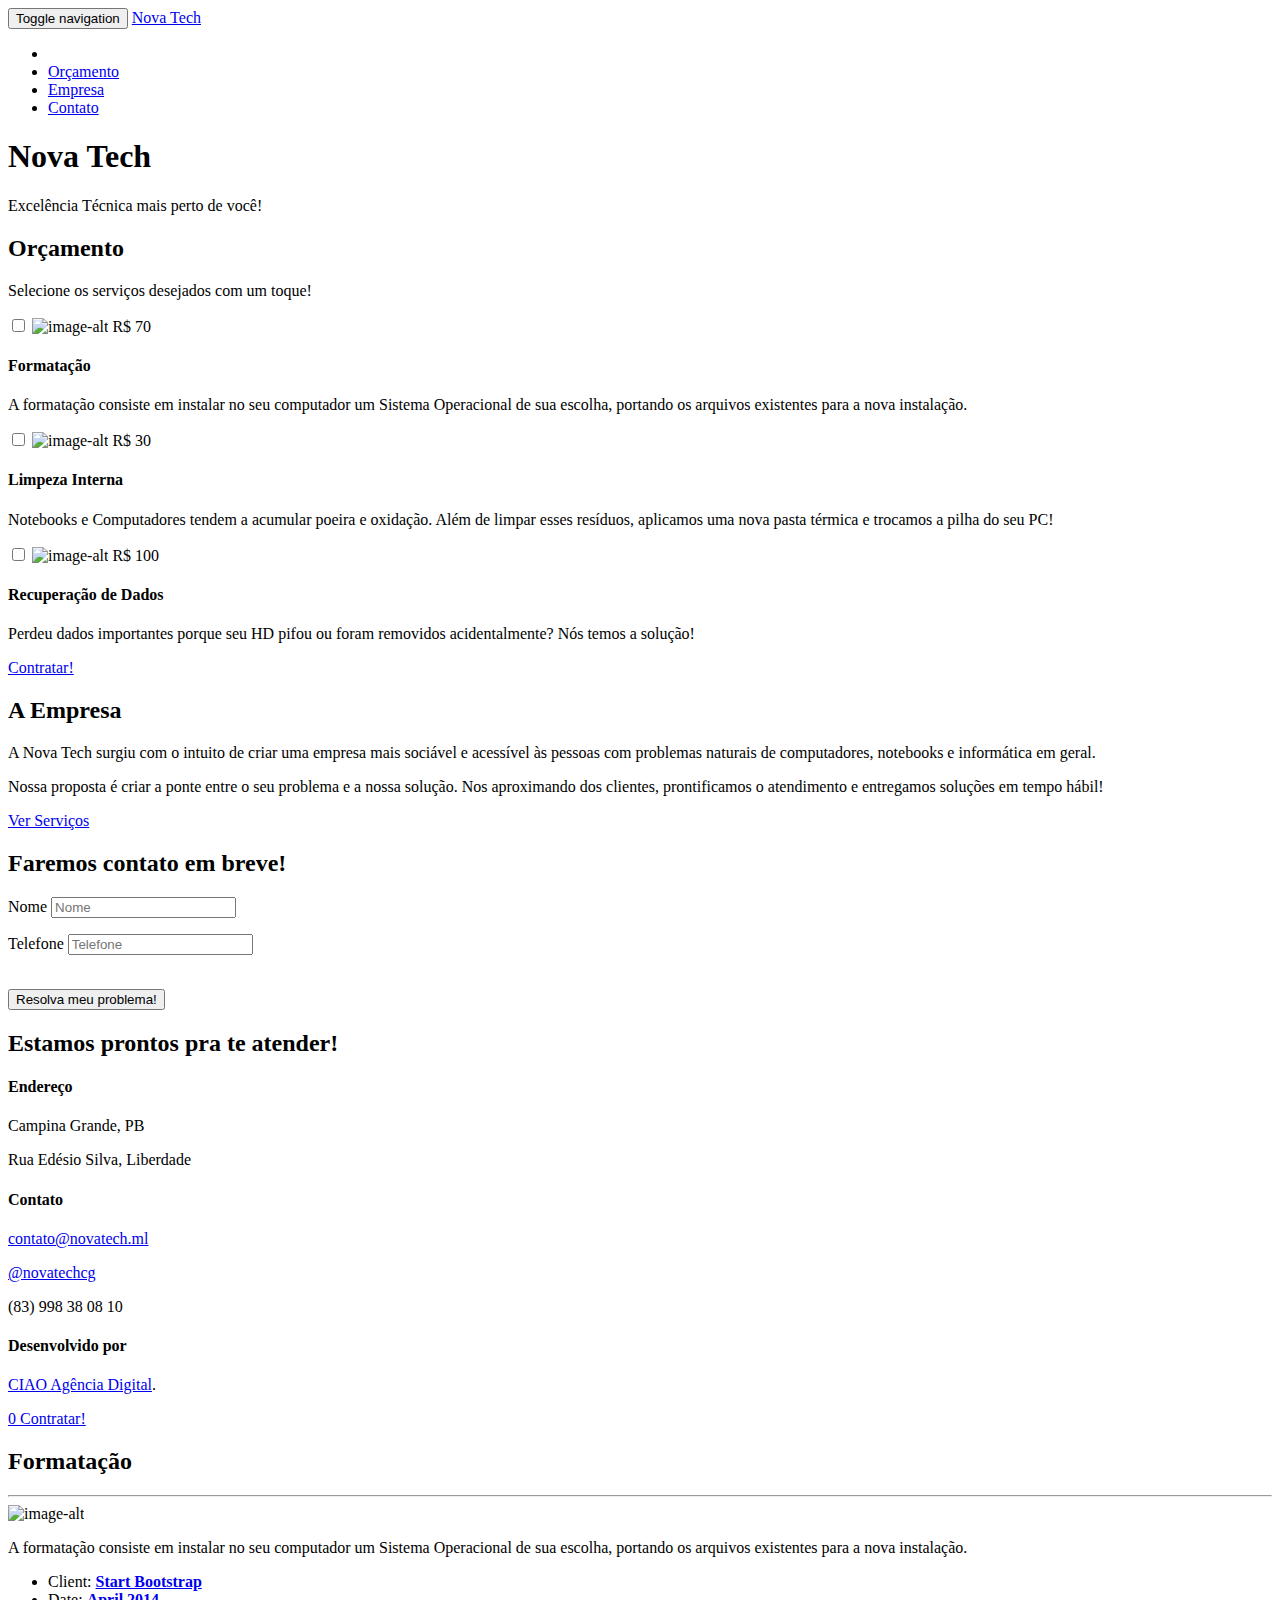
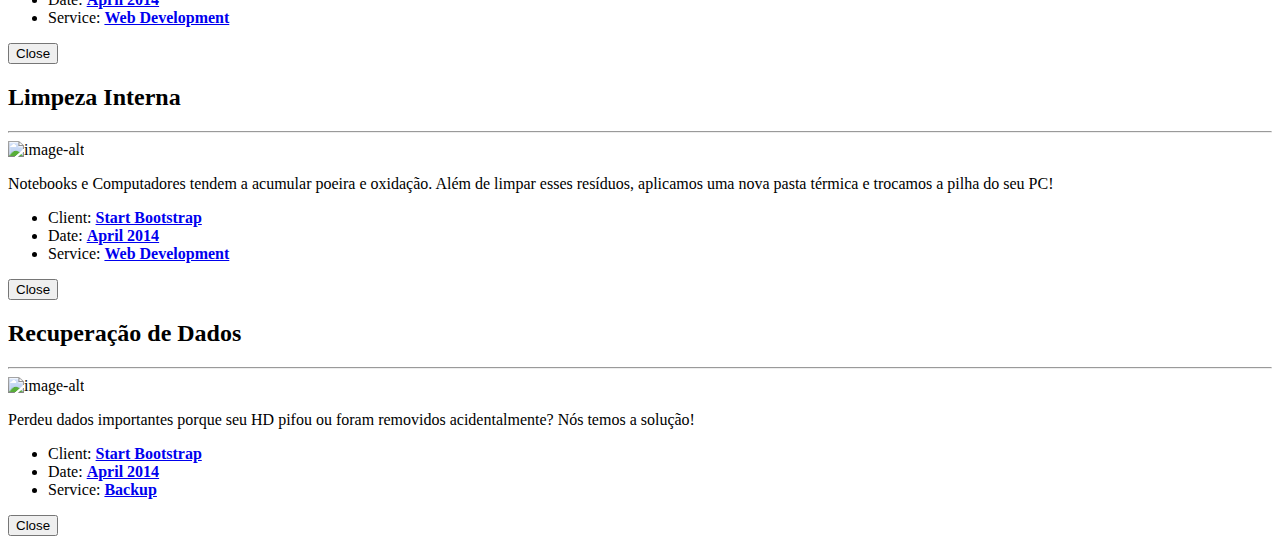
==== commit ed385842: "+maps, +info, +icons" ====
--- a/backup/2014/07/16/project-3/index.html
+++ b/backup/2014/07/16/project-3/index.html
@@ -64,7 +64,7 @@
                         <a href="#page-top"></a>
                     </li>
                     <li class="page-scroll">
-                        <a href="#portfolio">Serviços</a>
+                        <a href="#portfolio">Orçamento</a>
                     </li>
                     <li class="page-scroll">
                         <a href="#about">Empresa</a>
